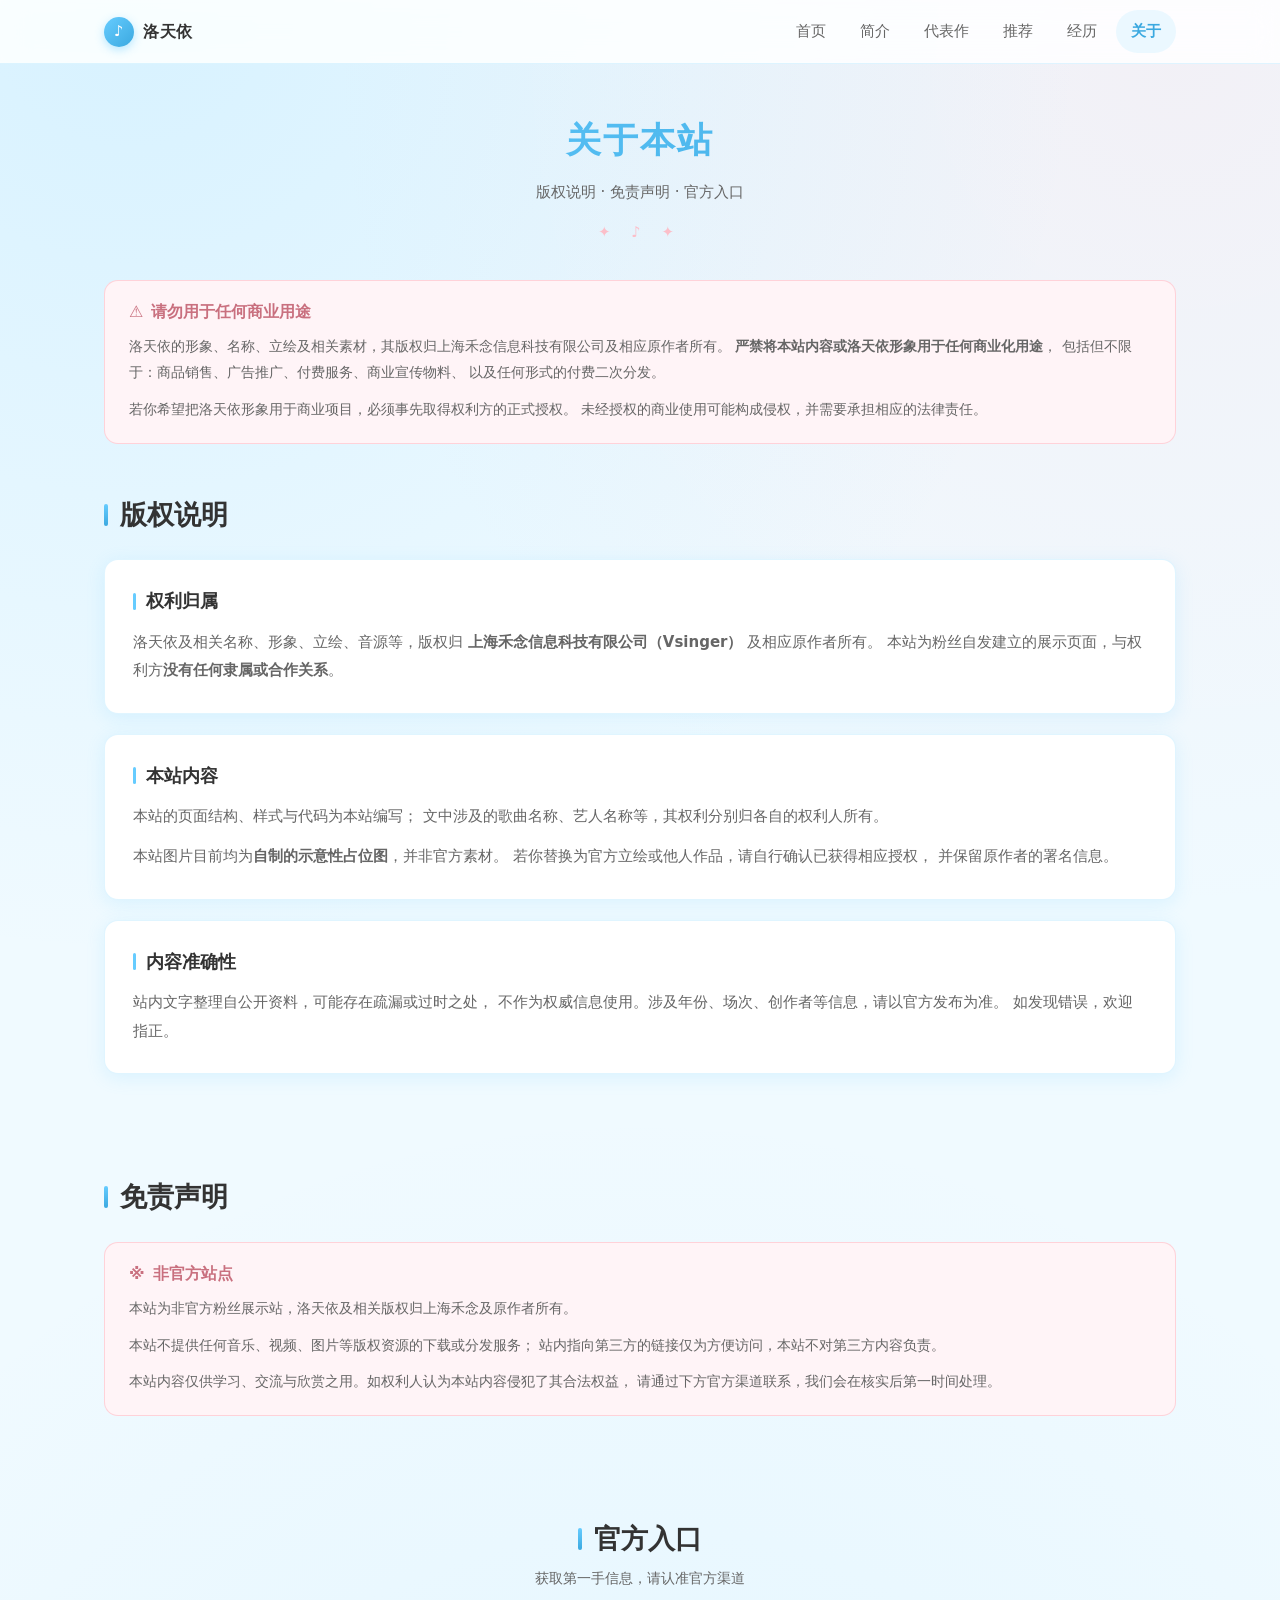
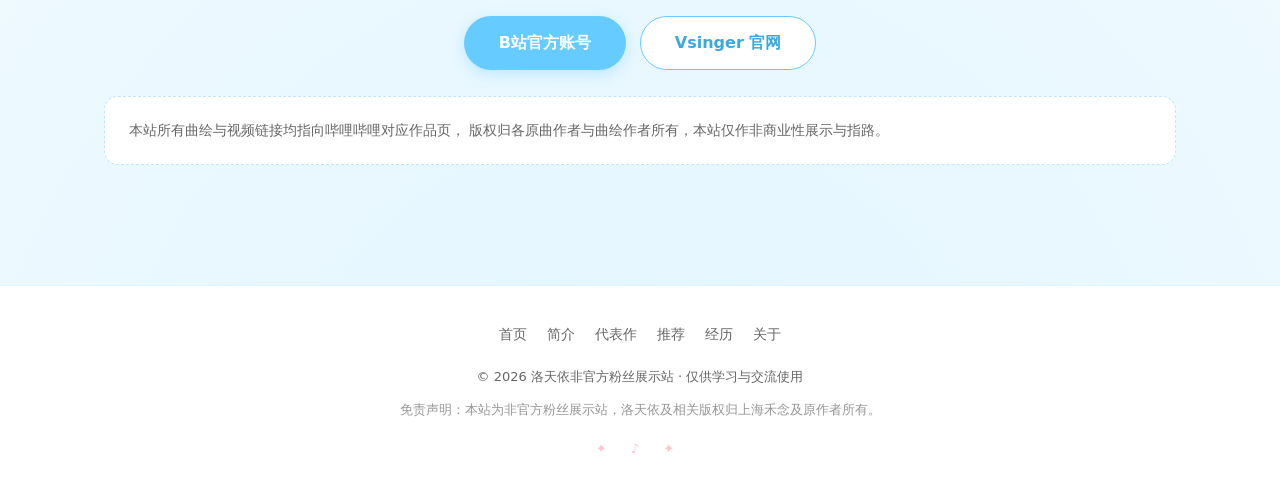
==== about.html @ aaa6072d "Add files via upload" ====
<!DOCTYPE html>
<html lang="zh-CN">
<head>
  <meta charset="UTF-8">
  <meta name="viewport" content="width=device-width, initial-scale=1.0">
  <!-- 内容安全策略：只允许加载本站资源（脚本 / 样式 / 图片 / 网络请求全部限定同源）。
       唯一例外是 style-src 的 'unsafe-inline' —— 页面里用了 style="" 内联属性。 -->
  <meta http-equiv="Content-Security-Policy"
        content="default-src 'self'; img-src 'self'; style-src 'self' 'unsafe-inline'; script-src 'self'; connect-src 'self'; base-uri 'self'; form-action 'none'; object-src 'none'; frame-src 'none'">
  <title>关于 · 洛天依</title>
  <meta name="description" content="本站版权说明、免责声明与官方入口。洛天依形象严禁用于商业化用途。">
  <meta name="theme-color" content="#66CCFF">
  <link rel="stylesheet" href="css/style.css">
</head>

<body>

  <!-- 顶部固定导航：当前页为「关于」 -->
  <header class="nav">
    <div class="nav-inner">
      <a class="brand" href="index.html">
        <span class="brand-mark">♪</span>
        <span class="brand-name">洛天依</span>
      </a>
      <button class="nav-toggle" id="navToggle" type="button"
              aria-label="打开导航菜单" aria-expanded="false" aria-controls="navLinks">
        <span></span><span></span><span></span>
      </button>
      <nav class="nav-links" id="navLinks">
        <a href="index.html">首页</a>
        <a href="profile.html">简介</a>
        <a href="works.html">代表作</a>
        <a href="recommendations.html">推荐</a>
        <a href="history.html">经历</a>
        <a href="about.html" class="active" aria-current="page">关于</a>
      </nav>
    </div>
  </header>

  <main>

    <div class="page-head container">
      <h1>关于本站</h1>
      <p>版权说明 · 免责声明 · 官方入口</p>
      <p class="head-deco" aria-hidden="true">✦ ♪ ✦</p>
    </div>


    <!-- ==================================================================
         最重要的提示：禁止商业化
         ================================================================== -->
    <section class="container" style="padding-top:28px">
      <div class="notice">
        <h3><span aria-hidden="true">⚠</span> 请勿用于任何商业用途</h3>
        <p>
          洛天依的形象、名称、立绘及相关素材，其版权归上海禾念信息科技有限公司及相应原作者所有。
          <strong>严禁将本站内容或洛天依形象用于任何商业化用途</strong>，
          包括但不限于：商品销售、广告推广、付费服务、商业宣传物料、
          以及任何形式的付费二次分发。
        </p>
        <p>
          若你希望把洛天依形象用于商业项目，必须事先取得权利方的正式授权。
          未经授权的商业使用可能构成侵权，并需要承担相应的法律责任。
        </p>
      </div>
    </section>


    <!-- ==================================================================
         版权说明
         ================================================================== -->
    <section class="section container">
      <div class="section-head">
        <h2 class="section-title">版权说明</h2>
      </div>

      <div class="card">
        <h3>权利归属</h3>
        <p>
          洛天依及相关名称、形象、立绘、音源等，版权归
          <strong>上海禾念信息科技有限公司（Vsinger）</strong> 及相应原作者所有。
          本站为粉丝自发建立的展示页面，与权利方<b>没有任何隶属或合作关系</b>。
        </p>
      </div>

      <div class="card">
        <h3>本站内容</h3>
        <p>
          本站的页面结构、样式与代码为本站编写；
          文中涉及的歌曲名称、艺人名称等，其权利分别归各自的权利人所有。
        </p>
        <p>
          本站图片目前均为<b>自制的示意性占位图</b>，并非官方素材。
          若你替换为官方立绘或他人作品，请自行确认已获得相应授权，
          并保留原作者的署名信息。
        </p>
      </div>

      <div class="card">
        <h3>内容准确性</h3>
        <p>
          站内文字整理自公开资料，可能存在疏漏或过时之处，
          不作为权威信息使用。涉及年份、场次、创作者等信息，请以官方发布为准。
          如发现错误，欢迎指正。
        </p>
      </div>
    </section>


    <!-- ==================================================================
         免责声明
         ================================================================== -->
    <section class="section container">
      <div class="section-head">
        <h2 class="section-title">免责声明</h2>
      </div>

      <div class="notice">
        <h3><span aria-hidden="true">※</span> 非官方站点</h3>
        <p>
          本站为非官方粉丝展示站，洛天依及相关版权归上海禾念及原作者所有。
        </p>
        <p>
          本站不提供任何音乐、视频、图片等版权资源的下载或分发服务；
          站内指向第三方的链接仅为方便访问，本站不对第三方内容负责。
        </p>
        <p>
          本站内容仅供学习、交流与欣赏之用。如权利人认为本站内容侵犯了其合法权益，
          请通过下方官方渠道联系，我们会在核实后第一时间处理。
        </p>
      </div>
    </section>


    <!-- ==================================================================
         官方入口
         ================================================================== -->
    <section class="section container">
      <div class="section-head center">
        <h2 class="section-title" style="justify-content:center">官方入口</h2>
        <p class="section-sub" style="margin-left:0">获取第一手信息，请认准官方渠道</p>
      </div>

      <div class="btn-row">
        <a class="btn btn-lg" href="https://space.bilibili.com/36081646"
           target="_blank" rel="noopener noreferrer">B站官方账号</a>
        <a class="btn btn-outline btn-lg" href="https://vsinger.com/"
           target="_blank" rel="noopener noreferrer">Vsinger 官网</a>
      </div>

      <div class="tip" style="margin-top:26px">
        <p>
          本站所有曲绘与视频链接均指向哔哩哔哩对应作品页，
          版权归各原曲作者与曲绘作者所有，本站仅作非商业性展示与指路。
        </p>
      </div>
    </section>

  </main>


  <!-- 页脚（全站统一） -->
  <footer class="footer">
    <div class="container">
      <nav class="footer-links">
        <a href="index.html">首页</a>
        <a href="profile.html">简介</a>
        <a href="works.html">代表作</a>
        <a href="recommendations.html">推荐</a>
        <a href="history.html">经历</a>
        <a href="about.html">关于</a>
      </nav>
      <p class="footer-copy">
        © <span id="year">2025</span> 洛天依非官方粉丝展示站 · 仅供学习与交流使用
      </p>
      <p class="footer-disclaimer">
        免责声明：本站为非官方粉丝展示站，洛天依及相关版权归上海禾念及原作者所有。
      </p>
      <p class="footer-star" aria-hidden="true">✦ ♪ ✦</p>
    </div>
  </footer>

  <script src="js/main.js"></script>
</body>
</html>
---- css/style.css ----
@charset "UTF-8";
/* ==========================================================================
   洛天依主题站 · 全站共用样式表
   文件：css/style.css
   --------------------------------------------------------------------------
   配色规范
     主色      天依蓝    #66CCFF
     悬停      深蓝      #3BA9E0
     页面底色  浅蓝      #F0FAFF
     卡片      白        #FFFFFF
     正文      深灰      #333333
     辅助      灰        #666666
     点缀      淡粉      #FFB6C1

   风格：极简、清爽、留白多、圆角 14px、柔和阴影、悬停轻微上浮
   ========================================================================== */


/* ==========================================================================
   1. 设计变量
   ========================================================================== */
:root {
  /* 配色 */
  --ty:          #66CCFF;                    /* 天依蓝（主色） */
  --ty-deep:     #3BA9E0;                    /* 悬停深蓝 */
  --ty-soft:     #F0FAFF;                    /* 浅蓝背景 */
  --ty-tint:     rgba(102, 204, 255, .12);   /* 极浅蓝（选中态底色） */
  --ty-line:     rgba(102, 204, 255, .20);   /* 浅蓝描边 */
  --ty-line-2:   rgba(102, 204, 255, .45);   /* 悬停描边 */
  --pink:        #FFB6C1;                    /* 点缀淡粉 */
  --pink-soft:   #FFF4F7;                    /* 淡粉底 */

  --text:        #333333;                    /* 正文 */
  --text-sub:    #666666;                    /* 辅助文字 */
  --text-mute:   #969696;                    /* 更弱的说明文字 */
  --white:       #FFFFFF;

  /* 形状 */
  --radius:      14px;                       /* 全站统一圆角 */
  --radius-sm:   10px;
  --radius-pill: 999px;

  /* 阴影 */
  --shadow:       0 4px 18px rgba(102, 204, 255, .16);
  --shadow-hover: 0 12px 30px rgba(102, 204, 255, .30);
  --shadow-btn:   0 4px 14px rgba(102, 204, 255, .35);

  /* 尺寸 */
  --nav-h:  64px;                            /* 固定导航栏高度 */
  --maxw:   1120px;                          /* 内容最大宽度 */

  /* 动效 */
  --ease: .28s cubic-bezier(.4, 0, .2, 1);
}


/* ==========================================================================
   2. 基础重置
   ========================================================================== */
*,
*::before,
*::after { box-sizing: border-box; }

html {
  scroll-behavior: smooth;
  scroll-padding-top: calc(var(--nav-h) + 16px);   /* 锚点跳转时避开固定导航 */
  -webkit-text-size-adjust: 100%;
}

body {
  margin: 0;
  padding-top: var(--nav-h);                       /* 给固定导航让位 */
  font-family: "PingFang SC", "Hiragino Sans GB", "Microsoft YaHei", "微软雅黑",
               system-ui, -apple-system, "Segoe UI", Roboto, sans-serif;
  font-size: 15px;
  line-height: 1.75;
  color: var(--text);
  background-color: var(--ty-soft);
  /* 极淡的蓝粉光晕，制造清爽的未来感（不花哨，只是氛围） */
  background-image:
    radial-gradient(circle at 10% 0%,   rgba(102, 204, 255, .18), transparent 40%),
    radial-gradient(circle at 92% 3%,   rgba(255, 182, 193, .14), transparent 36%),
    radial-gradient(circle at 50% 100%, rgba(102, 204, 255, .10), transparent 45%);
  background-repeat: no-repeat;
  -webkit-font-smoothing: antialiased;
}

img { max-width: 100%; height: auto; display: block; }

a { color: var(--ty-deep); text-decoration: none; transition: color var(--ease); }
a:hover { color: var(--ty); }

h1, h2, h3, h4 { margin: 0; font-weight: 700; line-height: 1.4; color: var(--text); }
p  { margin: 0; }
ul, ol { margin: 0; padding: 0; list-style: none; }

/* 键盘可达性：统一焦点圈 */
a:focus-visible,
button:focus-visible {
  outline: 2px solid var(--ty);
  outline-offset: 3px;
  border-radius: 6px;
}


/* ==========================================================================
   3. 布局工具类
   ========================================================================== */
.container {
  width: 100%;
  max-width: var(--maxw);
  margin: 0 auto;
  padding: 0 24px;
}

/* 注意：.section 常与 .container 用在同一个元素上（如 class="section container"）。
   此处必须只写上下 padding —— 若写成简写 padding: 52px 0，
   会把 .container 的左右内边距覆盖成 0，导致整块内容顶到屏幕边缘。 */
.section { padding-top: 52px; padding-bottom: 52px; }
.center  { text-align: center; }
.hide    { display: none !important; }

/* 区块标题：左侧一条天依蓝短竖线 */
.section-head { margin-bottom: 26px; }

.section-title {
  font-size: clamp(21px, 3vw, 27px);
  display: flex;
  align-items: center;
  gap: 12px;
}

.section-title::before {
  content: "";
  flex: 0 0 auto;
  width: 4px;
  height: 22px;
  border-radius: 2px;
  background: linear-gradient(180deg, var(--ty), var(--ty-deep));
}

.section-sub {
  margin-top: 8px;
  margin-left: 16px;              /* 与标题文字对齐 */
  font-size: 14px;
  color: var(--text-sub);
}


/* ==========================================================================
   4. 顶部固定导航栏
   ========================================================================== */
.nav {
  position: fixed;
  top: 0; left: 0; right: 0;
  height: var(--nav-h);
  z-index: 100;
  background: rgba(255, 255, 255, .86);
  backdrop-filter: blur(14px) saturate(1.6);
  -webkit-backdrop-filter: blur(14px) saturate(1.6);
  border-bottom: 1px solid var(--ty-line);
}

.nav-inner {
  height: 100%;
  max-width: var(--maxw);
  margin: 0 auto;
  padding: 0 24px;
  display: flex;
  align-items: center;
  justify-content: space-between;
  gap: 16px;
}

/* 站点标识 */
.brand {
  display: flex;
  align-items: center;
  gap: 9px;
  color: var(--text);
  font-weight: 700;
  font-size: 16px;
  letter-spacing: .5px;
  flex: 0 0 auto;
}

.brand:hover { color: var(--ty-deep); }

.brand-mark {
  width: 30px; height: 30px;
  display: grid;
  place-items: center;
  border-radius: 50%;
  background: linear-gradient(135deg, var(--ty), var(--ty-deep));
  color: #fff;
  font-size: 15px;
  line-height: 1;
  box-shadow: 0 3px 10px rgba(102, 204, 255, .45);
}

/* 导航链接 */
.nav-links {
  display: flex;
  align-items: center;
  gap: 4px;
}

.nav-links a {
  display: block;
  padding: 8px 15px;
  border-radius: var(--radius-pill);
  font-size: 15px;
  color: var(--text-sub);
  white-space: nowrap;
  transition: color var(--ease), background-color var(--ease);
}

.nav-links a:hover {
  color: var(--ty-deep);
  background: var(--ty-soft);
}

/* 当前页高亮 —— 天依蓝 */
.nav-links a.active {
  color: var(--ty-deep);
  background: var(--ty-tint);
  font-weight: 600;
}

/* 汉堡按钮（移动端才显示） */
.nav-toggle {
  display: none;
  flex-direction: column;
  justify-content: center;
  gap: 5px;
  width: 42px; height: 38px;
  padding: 0 9px;
  border: 1px solid var(--ty-line);
  border-radius: var(--radius-sm);
  background: #fff;
  cursor: pointer;
  transition: border-color var(--ease), background-color var(--ease);
}

.nav-toggle:hover { border-color: var(--ty-line-2); background: var(--ty-soft); }

.nav-toggle span {
  display: block;
  height: 2px;
  border-radius: 2px;
  background: var(--ty-deep);
  transition: transform var(--ease), opacity var(--ease);
}

/* 展开时变成叉号 */
.nav-toggle.open span:nth-child(1) { transform: translateY(7px) rotate(45deg); }
.nav-toggle.open span:nth-child(2) { opacity: 0; }
.nav-toggle.open span:nth-child(3) { transform: translateY(-7px) rotate(-45deg); }


/* ==========================================================================
   5. 首页 Hero 区
   ========================================================================== */
.hero {
  display: grid;
  grid-template-columns: minmax(0, .92fr) minmax(0, 1.08fr);
  align-items: center;
  gap: 56px;
  padding-top: 56px;
  padding-bottom: 64px;
}

/* 立绘 + 光晕 + 装饰 */
.hero-visual {
  position: relative;
  display: flex;
  justify-content: center;
  align-items: center;
  min-height: 320px;
}

.hero-visual::before {
  content: "";
  position: absolute;
  inset: 6% 2%;
  border-radius: 50%;
  background: radial-gradient(circle at 50% 45%,
              rgba(102, 204, 255, .34), rgba(102, 204, 255, 0) 68%);
  filter: blur(10px);
  z-index: 0;
}

.hero-avatar {
  position: relative;
  z-index: 1;
  width: 100%;
  max-width: 340px;
  border-radius: var(--radius);
  box-shadow: 0 14px 38px rgba(102, 204, 255, .28);
  animation: float 6s ease-in-out infinite;
}

.hero-text { position: relative; z-index: 1; }

.hero-name {
  font-size: clamp(38px, 7vw, 60px);
  font-weight: 800;
  letter-spacing: 3px;
  line-height: 1.15;
  background: linear-gradient(135deg, var(--ty) 0%, var(--ty-deep) 100%);
  -webkit-background-clip: text;
  background-clip: text;
  color: var(--ty-deep);                    /* 不支持渐变文字时的兜底色 */
  -webkit-text-fill-color: transparent;
}

/* 标题下一条渐隐的短横线，增加未来感 */
.hero-name::after {
  content: "";
  display: block;
  width: 72px;
  height: 3px;
  margin-top: 16px;
  border-radius: 3px;
  background: linear-gradient(90deg, var(--ty), rgba(255, 182, 193, .9));
}

.hero-tagline {
  margin-top: 22px;
  font-size: 17px;
  line-height: 1.9;
  color: var(--text-sub);
}

.hero-actions {
  display: flex;
  flex-wrap: wrap;
  gap: 12px;
  margin-top: 30px;
}

/* 浮动装饰：星星 / 音符 */
.deco {
  position: absolute;
  z-index: 2;
  color: var(--ty);
  opacity: .55;
  font-size: 20px;
  line-height: 1;
  pointer-events: none;
  user-select: none;
  animation: float 7s ease-in-out infinite;
}

.deco.pink { color: var(--pink); opacity: .8; }

.d1 { top: 4%;  left: 2%;  font-size: 22px; animation-delay: 0s; }
.d2 { top: 14%; right: 4%; font-size: 26px; animation-delay: -1.6s; }
.d3 { bottom: 16%; left: 6%; font-size: 17px; animation-delay: -3s; }
.d4 { bottom: 6%; right: 8%; font-size: 24px; animation-delay: -4.4s; }

@keyframes float {
  0%, 100% { transform: translateY(0); }
  50%      { transform: translateY(-10px); }
}


/* ==========================================================================
   6. 标签
   ========================================================================== */
.tags {
  display: flex;
  flex-wrap: wrap;
  gap: 10px;
  margin-top: 26px;
}

.tag {
  display: inline-block;
  padding: 6px 17px;
  border-radius: var(--radius-pill);
  background: var(--white);
  border: 1px solid var(--ty-line);
  color: var(--ty-deep);
  font-size: 13.5px;
  font-weight: 500;
  box-shadow: 0 2px 8px rgba(102, 204, 255, .12);
  transition: transform var(--ease), box-shadow var(--ease);
}

.tag:hover { transform: translateY(-2px); box-shadow: 0 5px 14px rgba(102, 204, 255, .22); }

/* 淡粉点缀标签 */
.tag-pink {
  background: var(--pink-soft);
  border-color: rgba(255, 182, 193, .55);
  color: #E08A9B;
}


/* ==========================================================================
   7. 按钮
   ========================================================================== */
.btn {
  display: inline-flex;
  align-items: center;
  justify-content: center;
  gap: 8px;
  padding: 11px 26px;
  border: 1px solid transparent;
  border-radius: var(--radius-pill);
  background: var(--ty);
  color: #fff;
  font-size: 14.5px;
  font-weight: 600;
  font-family: inherit;
  line-height: 1.5;
  cursor: pointer;
  box-shadow: var(--shadow-btn);
  transition: background-color var(--ease), transform var(--ease), box-shadow var(--ease);
}

.btn:hover {
  background: var(--ty-deep);
  color: #fff;
  transform: translateY(-2px);
  box-shadow: 0 8px 22px rgba(102, 204, 255, .45);
}

.btn:active { transform: translateY(0); }

/* 次要按钮：白底蓝边 */
.btn-outline {
  background: var(--white);
  color: var(--ty-deep);
  border-color: var(--ty);
  box-shadow: none;
}

.btn-outline:hover {
  background: var(--ty-soft);
  color: var(--ty-deep);
  box-shadow: 0 6px 18px rgba(102, 204, 255, .22);
}

/* 大号按钮（代表作页的官方入口用） */
.btn-lg { padding: 14px 34px; font-size: 16px; }

.btn-row {
  display: flex;
  flex-wrap: wrap;
  gap: 14px;
  justify-content: center;
}


/* ==========================================================================
   8. 首页模块卡片
   ========================================================================== */
.module-grid {
  display: grid;
  grid-template-columns: repeat(auto-fit, minmax(196px, 1fr));
  gap: 20px;
}

.module-card {
  display: block;
  padding: 26px 22px;
  background: var(--white);
  border: 1px solid var(--ty-line);
  border-radius: var(--radius);
  color: var(--text);
  box-shadow: var(--shadow);
  transition: transform var(--ease), box-shadow var(--ease), border-color var(--ease);
}

.module-card:hover {
  transform: translateY(-5px);
  box-shadow: var(--shadow-hover);
  border-color: var(--ty-line-2);
  color: var(--text);
}

.module-icon {
  display: grid;
  place-items: center;
  width: 46px; height: 46px;
  margin-bottom: 15px;
  border-radius: 12px;
  background: linear-gradient(135deg, rgba(102, 204, 255, .20), rgba(102, 204, 255, .06));
  color: var(--ty-deep);
  font-size: 21px;
  line-height: 1;
}

.module-card h3 { font-size: 17px; margin-bottom: 8px; }

.module-card p {
  font-size: 13.5px;
  line-height: 1.7;
  color: var(--text-sub);
}

.module-more {
  display: inline-block;
  margin-top: 15px;
  font-size: 13px;
  font-weight: 600;
  color: var(--ty);
}

.module-more::after {
  content: " →";
  display: inline-block;
  transition: transform var(--ease);
}

.module-card:hover .module-more::after { transform: translateX(3px); }


/* ==========================================================================
   9. 通用内容卡片
   ========================================================================== */
.card {
  padding: 28px;
  background: var(--white);
  border: 1px solid var(--ty-line);
  border-radius: var(--radius);
  box-shadow: var(--shadow);
}

.card + .card { margin-top: 20px; }

.card h3 {
  font-size: 18px;
  margin-bottom: 14px;
  display: flex;
  align-items: center;
  gap: 10px;
}

.card h3::before {
  content: "";
  width: 3px; height: 17px;
  border-radius: 2px;
  background: var(--ty);
}

.card p { color: var(--text-sub); line-height: 1.9; }
.card p + p { margin-top: 12px; }


/* ==========================================================================
   10. 页面标题区（内页通用）
   ========================================================================== */
.page-head {
  /* 同样只用上下 padding，理由见 .section 处的说明 */
  padding-top: 52px;
  padding-bottom: 6px;
  text-align: center;
}

.page-head h1 {
  font-size: clamp(25px, 4vw, 35px);
  letter-spacing: 2px;
  background: linear-gradient(135deg, var(--ty) 0%, var(--ty-deep) 100%);
  -webkit-background-clip: text;
  background-clip: text;
  color: var(--ty-deep);
  -webkit-text-fill-color: transparent;
}

.page-head p {
  margin-top: 14px;
  font-size: 15px;
  color: var(--text-sub);
}

/* 标题下方的装饰小星星 */
.page-head .head-deco {
  margin-top: 14px;
  color: var(--pink);
  font-size: 15px;
  letter-spacing: 8px;
  opacity: .85;
}


/* ==========================================================================
   11. 资料列表（简介页 / 关于页）
   ========================================================================== */
/* 资料卡：断点宽度取 260px，桌面端正好排成 3 列，
   「简介」页 6 项资料会呈现为均衡的 3+3，而不是 4+2。 */
.info-grid {
  display: grid;
  grid-template-columns: repeat(auto-fit, minmax(260px, 1fr));
  gap: 14px;
}

.info-item {
  padding: 16px 20px;
  background: var(--white);
  border: 1px solid var(--ty-line);
  border-radius: var(--radius-sm);
  transition: transform var(--ease), box-shadow var(--ease), border-color var(--ease);
}

.info-item:hover {
  transform: translateY(-3px);
  box-shadow: var(--shadow);
  border-color: var(--ty-line-2);
}

.info-item .k {
  display: block;
  font-size: 12.5px;
  color: var(--text-mute);
  letter-spacing: .5px;
  margin-bottom: 5px;
}

.info-item .v {
  display: block;
  font-size: 15px;
  font-weight: 600;
  color: var(--text);
}

.info-item .v .sub {
  font-weight: 400;
  font-size: 13px;
  color: var(--text-sub);
}


/* ==========================================================================
   11b. 色卡（简介页「代表色说明」用）
   ========================================================================== */
.swatch-row {
  display: grid;
  grid-template-columns: repeat(auto-fit, minmax(148px, 1fr));
  gap: 14px;
  margin-top: 20px;
}

.swatch {
  display: flex;
  flex-direction: column;
  justify-content: flex-end;
  height: 96px;
  padding: 10px 13px;
  border: 1px solid var(--ty-line);
  border-radius: var(--radius-sm);
  box-shadow: var(--shadow);
  /* 深色底上的白字，加一层浅投影保证可读 */
  color: #fff;
  text-shadow: 0 1px 3px rgba(0, 0, 0, .28);
  transition: transform var(--ease), box-shadow var(--ease);
}

.swatch:hover { transform: translateY(-3px); box-shadow: var(--shadow-hover); }

.swatch span {
  font-family: Consolas, Monaco, monospace;
  font-size: 13px;
  font-weight: 700;
  letter-spacing: .3px;
}

.swatch em {
  font-style: normal;
  font-size: 12px;
  opacity: .95;
}

/* 浅色底（如 #F0FAFF）改用深色文字 */
.swatch.light { color: var(--text); text-shadow: none; }


/* ==========================================================================
   12. 作品 / 推荐 卡片网格
   ========================================================================== */
.works-grid,
.rec-grid {
  display: grid;
  grid-template-columns: repeat(auto-fill, minmax(268px, 1fr));
  gap: 24px;
}

/* --------------------------------------------------------------------------
   两个页面的曲绘尺寸是刻意不同的：
     · 代表作页 .works-grid —— 展示性质，曲绘大一些：4 列 + 4:3
     · 推荐页   .rec-grid   —— 歌单性质，信息为主：横向卡片 + 小缩略图
   想调回去只要改这一段，不影响另一页。
   -------------------------------------------------------------------------- */

/* --- 代表作：4 列 + 4:3 曲绘，整体比默认小一圈 --- */
.works-grid {
  grid-template-columns: repeat(auto-fill, minmax(236px, 1fr));
  gap: 20px;
}

.works-grid .work-cover { aspect-ratio: 4 / 3; }


/* --- 推荐：横向卡片，左侧 116px 小缩略图，曲绘占比最小 --- */
.rec-grid {
  grid-template-columns: repeat(auto-fill, minmax(384px, 1fr));
  gap: 18px;
}

.rec-grid .work-card {
  flex-direction: row;
  align-items: flex-start;
  gap: 14px;
  padding: 12px;
}

.rec-grid .work-cover {
  flex: 0 0 auto;
  width: 116px;
  height: 116px;
  margin: 0;
  aspect-ratio: auto;        /* 宽高都已固定，这里必须关掉，否则会被 4:3 规则干扰 */
  border-width: 4px;         /* 缩略图小，卡纸相应收窄 */
  border-radius: 10px;
}

.rec-grid .work-body {
  flex: 1;
  min-width: 0;              /* 关键：允许内部长文本正常换行，不被 flex 撑开 */
  padding: 0;
}

/* 小尺寸下的字号与间距微调，让横向卡片更紧凑 */
.rec-grid .work-title       { font-size: 16px; }
.rec-grid .work-credit      { margin-top: 5px; }
.rec-grid .rec-quote        { margin-top: 9px; padding: 9px 11px; font-size: 12.5px; }
.rec-grid .work-body .btn   { margin-top: 11px; padding: 8px 18px; font-size: 13px; }

.work-card {
  display: flex;
  flex-direction: column;
  overflow: hidden;
  background: var(--white);
  border: 1px solid var(--ty-line);
  border-radius: var(--radius);
  box-shadow: var(--shadow);
  transition: transform var(--ease), box-shadow var(--ease), border-color var(--ease);
}

.work-card:hover {
  transform: translateY(-5px);
  box-shadow: var(--shadow-hover);
  border-color: var(--ty-line-2);
}

/* 曲绘：相纸效果 ——
   图片外留一圈 5px 白卡纸，卡纸外侧再压一道极细的蓝色描边，
   配合柔和投影，看起来像一张照片嵌在卡片上。
   描边用 box-shadow 画而不是 border，好处是它不占布局宽度，
   卡纸的留白宽度不会被描边吃掉。
   内缩 10px 与下方 .work-body 的左右内边距 12px 接近，
   图片和文字的左边缘基本对齐。 */
.work-cover {
  display: block;
  width: calc(100% - 20px);
  margin: 10px 10px 0;
  aspect-ratio: 1 / 1;
  object-fit: cover;
  background: var(--ty-soft);
  border: 5px solid var(--white);
  border-radius: 12px;
  box-shadow: 0 0 0 1px rgba(102, 204, 255, .28),
              0 4px 14px rgba(102, 204, 255, .20);
  transition: box-shadow var(--ease);
}

/* 悬停：细环变亮、投影加深，与卡片整体上浮呼应 */
.work-card:hover .work-cover {
  box-shadow: 0 0 0 1px rgba(102, 204, 255, .55),
              0 8px 22px rgba(102, 204, 255, .32);
}

.work-body {
  display: flex;
  flex-direction: column;
  flex: 1;
  padding: 14px 12px 18px;
}

.work-title {
  font-size: 18px;
  display: flex;
  align-items: center;
  gap: 8px;
  flex-wrap: wrap;
}

/* 序号小圆点，让列表更有节奏感 */
.work-index {
  font-size: 12px;
  font-weight: 700;
  color: var(--ty-deep);
  background: var(--ty-tint);
  border-radius: var(--radius-pill);
  padding: 2px 10px;
}

/* 原曲署名：比正文更弱，不抢视觉 */
.work-credit {
  margin-top: 7px;
  font-size: 12.5px;
  color: var(--text-mute);
}

.work-desc {
  flex: 1;
  margin-top: 10px;
  font-size: 13.5px;
  line-height: 1.8;
  color: var(--text-sub);
}

/* 推荐语：淡粉底，和作品页区分开 */
.rec-quote {
  flex: 1;
  margin-top: 12px;
  padding: 12px 14px;
  font-size: 13.5px;
  line-height: 1.8;
  color: #B96A7C;
  background: var(--pink-soft);
  border-left: 3px solid var(--pink);
  border-radius: 0 var(--radius-sm) var(--radius-sm) 0;
}

.work-body .btn {
  margin-top: 18px;
  align-self: flex-start;
}


/* ==========================================================================
   13. 垂直时间线（经历页）
   ========================================================================== */
.timeline {
  position: relative;
  max-width: 760px;
  margin: 0 auto;
  padding-left: 36px;
}

/* 贯穿的竖线 */
.timeline::before {
  content: "";
  position: absolute;
  left: 9px;
  top: 8px;
  bottom: 8px;
  width: 2px;
  border-radius: 2px;
  background: linear-gradient(180deg, var(--ty) 0%, rgba(102, 204, 255, .35) 60%, rgba(255, 182, 193, .45) 100%);
}

.tl-item {
  position: relative;
  padding-bottom: 32px;
}

.tl-item:last-child { padding-bottom: 0; }

/* 节点圆点 */
.tl-item::before {
  content: "";
  position: absolute;
  left: -36px;
  top: 4px;
  width: 20px; height: 20px;
  border-radius: 50%;
  background: var(--white);
  border: 3px solid var(--ty);
  box-shadow: 0 0 0 4px rgba(102, 204, 255, .16);
  transition: border-color var(--ease), box-shadow var(--ease);
}

.tl-item:hover::before {
  border-color: var(--ty-deep);
  box-shadow: 0 0 0 6px rgba(102, 204, 255, .24);
}

.tl-year {
  display: inline-block;
  margin-bottom: 10px;
  padding: 3px 15px;
  border-radius: var(--radius-pill);
  background: var(--ty-tint);
  color: var(--ty-deep);
  font-size: 13.5px;
  font-weight: 700;
  letter-spacing: .5px;
}

.tl-card {
  padding: 18px 22px;
  background: var(--white);
  border: 1px solid var(--ty-line);
  border-radius: var(--radius);
  box-shadow: var(--shadow);
  transition: transform var(--ease), box-shadow var(--ease), border-color var(--ease);
}

.tl-item:hover .tl-card {
  transform: translateY(-3px);
  box-shadow: var(--shadow-hover);
  border-color: var(--ty-line-2);
}

.tl-card h3 { font-size: 16.5px; margin-bottom: 7px; }

.tl-card p {
  font-size: 13.5px;
  line-height: 1.8;
  color: var(--text-sub);
}


/* ==========================================================================
   14. 提示框（免责声明 / 注意事项）
   ========================================================================== */
.notice {
  padding: 20px 24px;
  background: var(--pink-soft);
  border: 1px solid rgba(255, 182, 193, .55);
  border-radius: var(--radius);
}

.notice h3 {
  font-size: 16px;
  margin-bottom: 10px;
  color: #C9707F;
  display: flex;
  align-items: center;
  gap: 8px;
}

.notice p { color: var(--text-sub); line-height: 1.9; font-size: 14px; }
.notice p + p { margin-top: 10px; }

/* 蓝色信息框 */
.tip {
  padding: 20px 24px;
  background: var(--white);
  border: 1px dashed var(--ty-line-2);
  border-radius: var(--radius);
}

.tip p { color: var(--text-sub); font-size: 14px; line-height: 1.9; }


/* ==========================================================================
   15. 数据加载状态（推荐页用）
   ========================================================================== */
.loading,
.load-error {
  padding: 44px 0;
  text-align: center;
  font-size: 14.5px;
  color: var(--text-sub);
}

.load-error {
  color: #C9707F;
  background: var(--pink-soft);
  border: 1px solid rgba(255, 182, 193, .55);
  border-radius: var(--radius);
  padding: 22px 24px;
}

.load-error code {
  display: inline-block;
  margin-top: 8px;
  padding: 2px 8px;
  border-radius: 6px;
  background: rgba(255, 255, 255, .8);
  font-family: Consolas, Monaco, monospace;
  font-size: 13px;
  color: var(--text);
}


/* ==========================================================================
   16. 页脚
   ========================================================================== */
.footer {
  margin-top: 68px;
  padding: 36px 0 32px;
  background: var(--white);
  border-top: 1px solid var(--ty-line);
  text-align: center;
}

.footer-links {
  display: flex;
  flex-wrap: wrap;
  justify-content: center;
  gap: 8px 20px;
  margin-bottom: 18px;
}

.footer-links a {
  font-size: 14px;
  color: var(--text-sub);
}

.footer-links a:hover { color: var(--ty-deep); }

.footer-copy {
  font-size: 13px;
  color: var(--text-sub);
  line-height: 2;
}

/* 免责声明：全站统一，略弱化 */
.footer-disclaimer {
  margin-top: 8px;
  font-size: 12.5px;
  color: var(--text-mute);
  line-height: 1.9;
}

.footer-star {
  margin-top: 16px;
  color: var(--pink);
  font-size: 13px;
  letter-spacing: 10px;
  opacity: .8;
}


/* ==========================================================================
   17. 响应式
   ========================================================================== */

/* --- 平板 / 窄屏：导航折叠，Hero 改为上下排列 --- */
@media (max-width: 860px) {
  .nav-toggle { display: flex; }

  /* 折叠菜单：从导航栏下方展开 */
  .nav-links {
    position: absolute;
    top: var(--nav-h);
    left: 0;
    right: 0;
    flex-direction: column;
    align-items: stretch;
    gap: 2px;
    padding: 10px 16px 16px;
    background: var(--white);
    border-bottom: 1px solid var(--ty-line);
    box-shadow: 0 12px 26px rgba(102, 204, 255, .20);
    /* 默认收起 */
    display: none;
  }

  .nav-links.open { display: flex; }

  .nav-links a { padding: 12px 15px; border-radius: var(--radius-sm); }

  /* 移动端：立绘在上，文字在下 */
  .hero {
    grid-template-columns: 1fr;
    gap: 34px;
    padding-top: 40px;
    padding-bottom: 44px;
    text-align: center;
  }

  .hero-visual { min-height: auto; }

  .hero-avatar { max-width: 280px; }

  /* 居中模式下，让标题下的短横线也居中 */
  .hero-name::after { margin-left: auto; margin-right: auto; }

  .hero-actions,
  .tags { justify-content: center; }

  .section-sub { margin-left: 0; }
}

/* --- 手机 --- */
@media (max-width: 560px) {
  .container { padding: 0 18px; }

  .section { padding-top: 40px; padding-bottom: 40px; }

  .page-head { padding-top: 36px; padding-bottom: 4px; }

  .works-grid,
  .rec-grid { grid-template-columns: 1fr; gap: 18px; }

  /* 手机上横向卡片进一步收窄，给文字留出更多宽度 */
  .rec-grid .work-card  { gap: 11px; padding: 10px; }
  .rec-grid .work-cover { width: 100px; height: 100px; border-width: 3px; border-radius: 9px; }

  .module-grid { grid-template-columns: repeat(auto-fit, minmax(150px, 1fr)); gap: 14px; }

  .module-card { padding: 20px 17px; }

  .card { padding: 22px 18px; }

  .btn { padding: 10px 22px; font-size: 14px; }

  .timeline { padding-left: 30px; }
  .tl-item::before { left: -30px; }
  .timeline::before { left: 8px; }

  .footer { margin-top: 48px; }
}

/* --- 尊重系统的"减少动态效果"设置 --- */
@media (prefers-reduced-motion: reduce) {
  html { scroll-behavior: auto; }
  *,
  *::before,
  *::after {
    animation-duration: .001ms !important;
    animation-iteration-count: 1 !important;
    transition-duration: .001ms !important;
  }
}
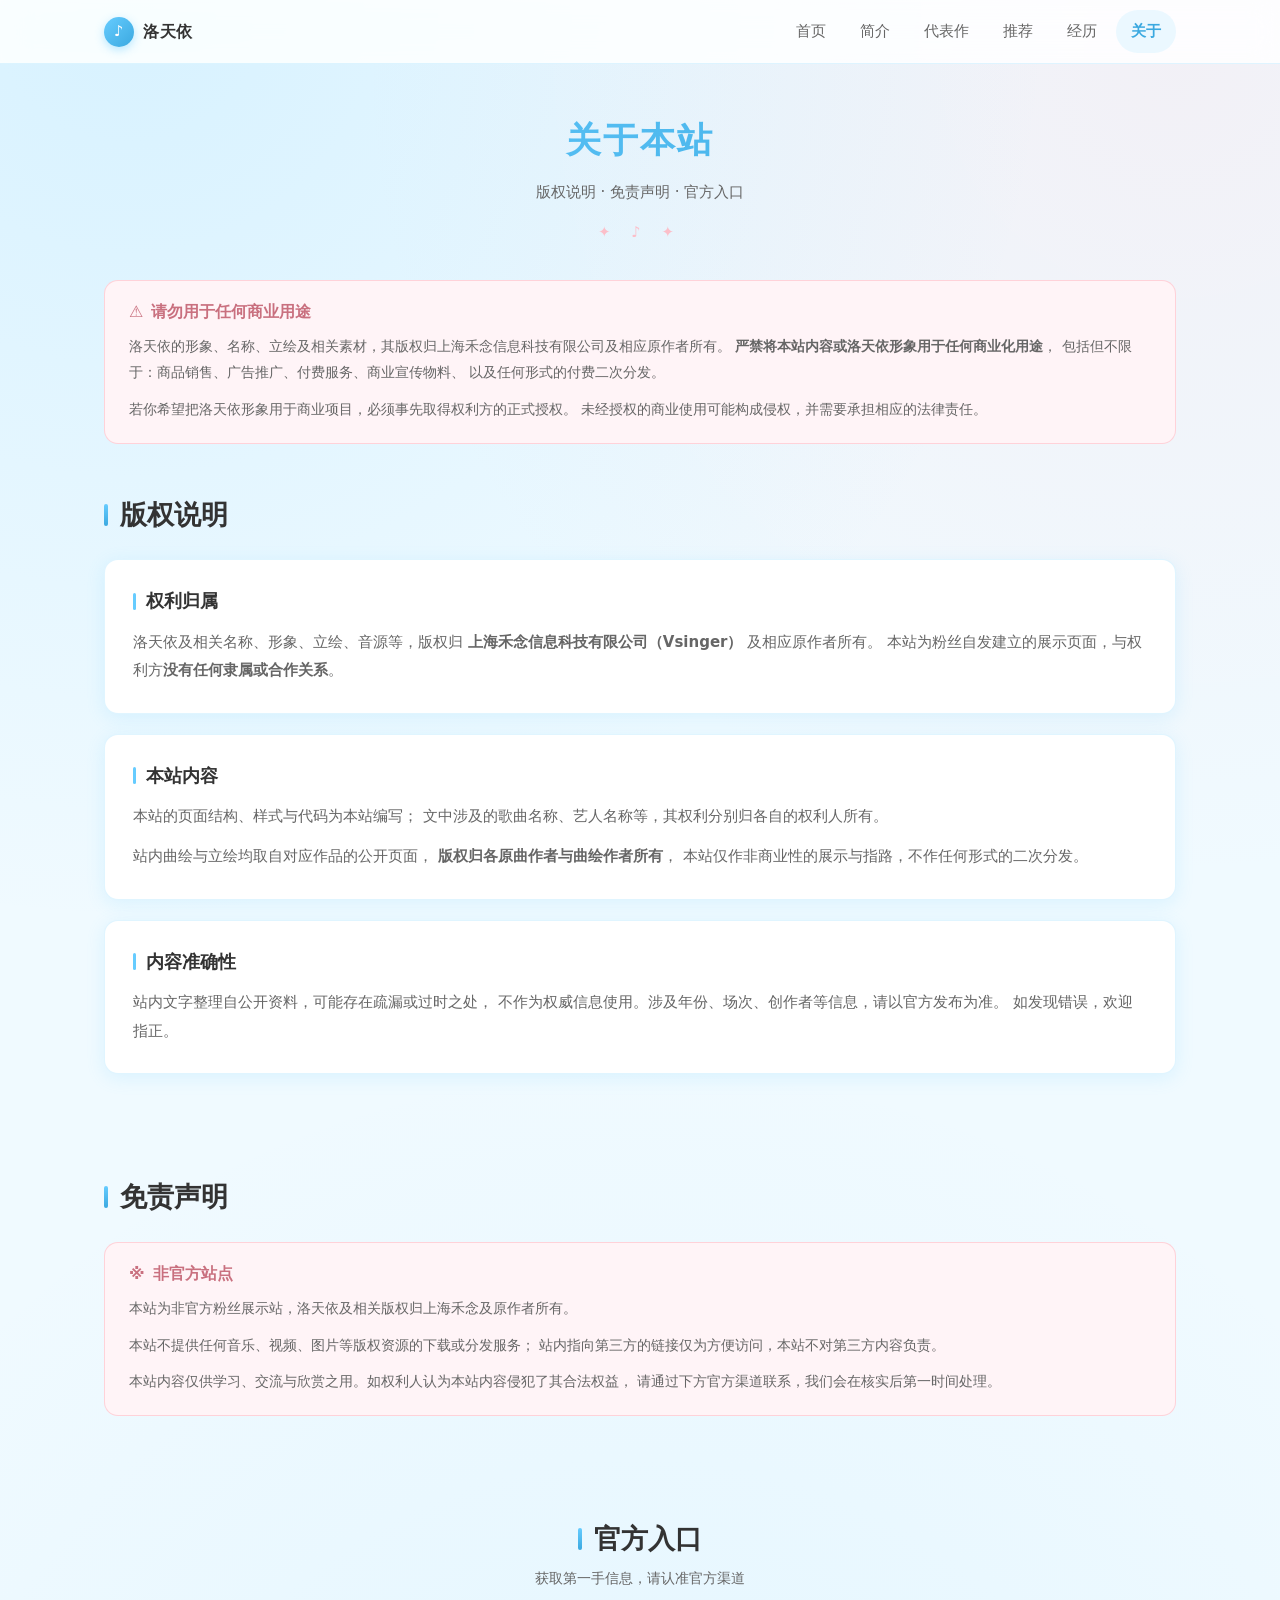
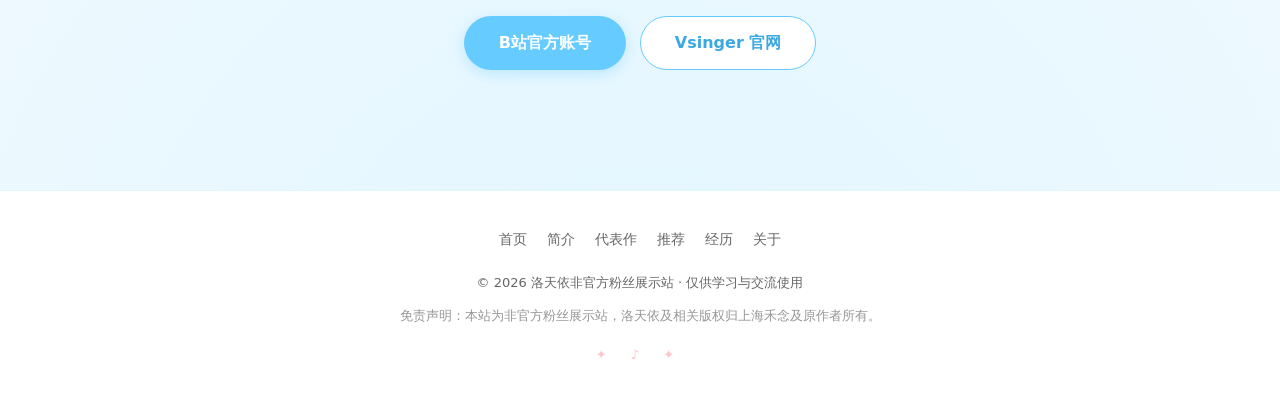
==== commit ab5fd57a: "Add files via upload" ====
--- a/about.html
+++ b/about.html
@@ -90,9 +90,9 @@
           文中涉及的歌曲名称、艺人名称等，其权利分别归各自的权利人所有。
         </p>
         <p>
-          本站图片目前均为<b>自制的示意性占位图</b>，并非官方素材。
-          若你替换为官方立绘或他人作品，请自行确认已获得相应授权，
-          并保留原作者的署名信息。
+          站内曲绘与立绘均取自对应作品的公开页面，
+          <strong>版权归各原曲作者与曲绘作者所有</strong>，
+          本站仅作非商业性的展示与指路，不作任何形式的二次分发。
         </p>
       </div>
 
@@ -147,13 +147,6 @@
         <a class="btn btn-outline btn-lg" href="https://vsinger.com/"
            target="_blank" rel="noopener noreferrer">Vsinger 官网</a>
       </div>
-
-      <div class="tip" style="margin-top:26px">
-        <p>
-          本站所有曲绘与视频链接均指向哔哩哔哩对应作品页，
-          版权归各原曲作者与曲绘作者所有，本站仅作非商业性展示与指路。
-        </p>
-      </div>
     </section>
 
   </main>
